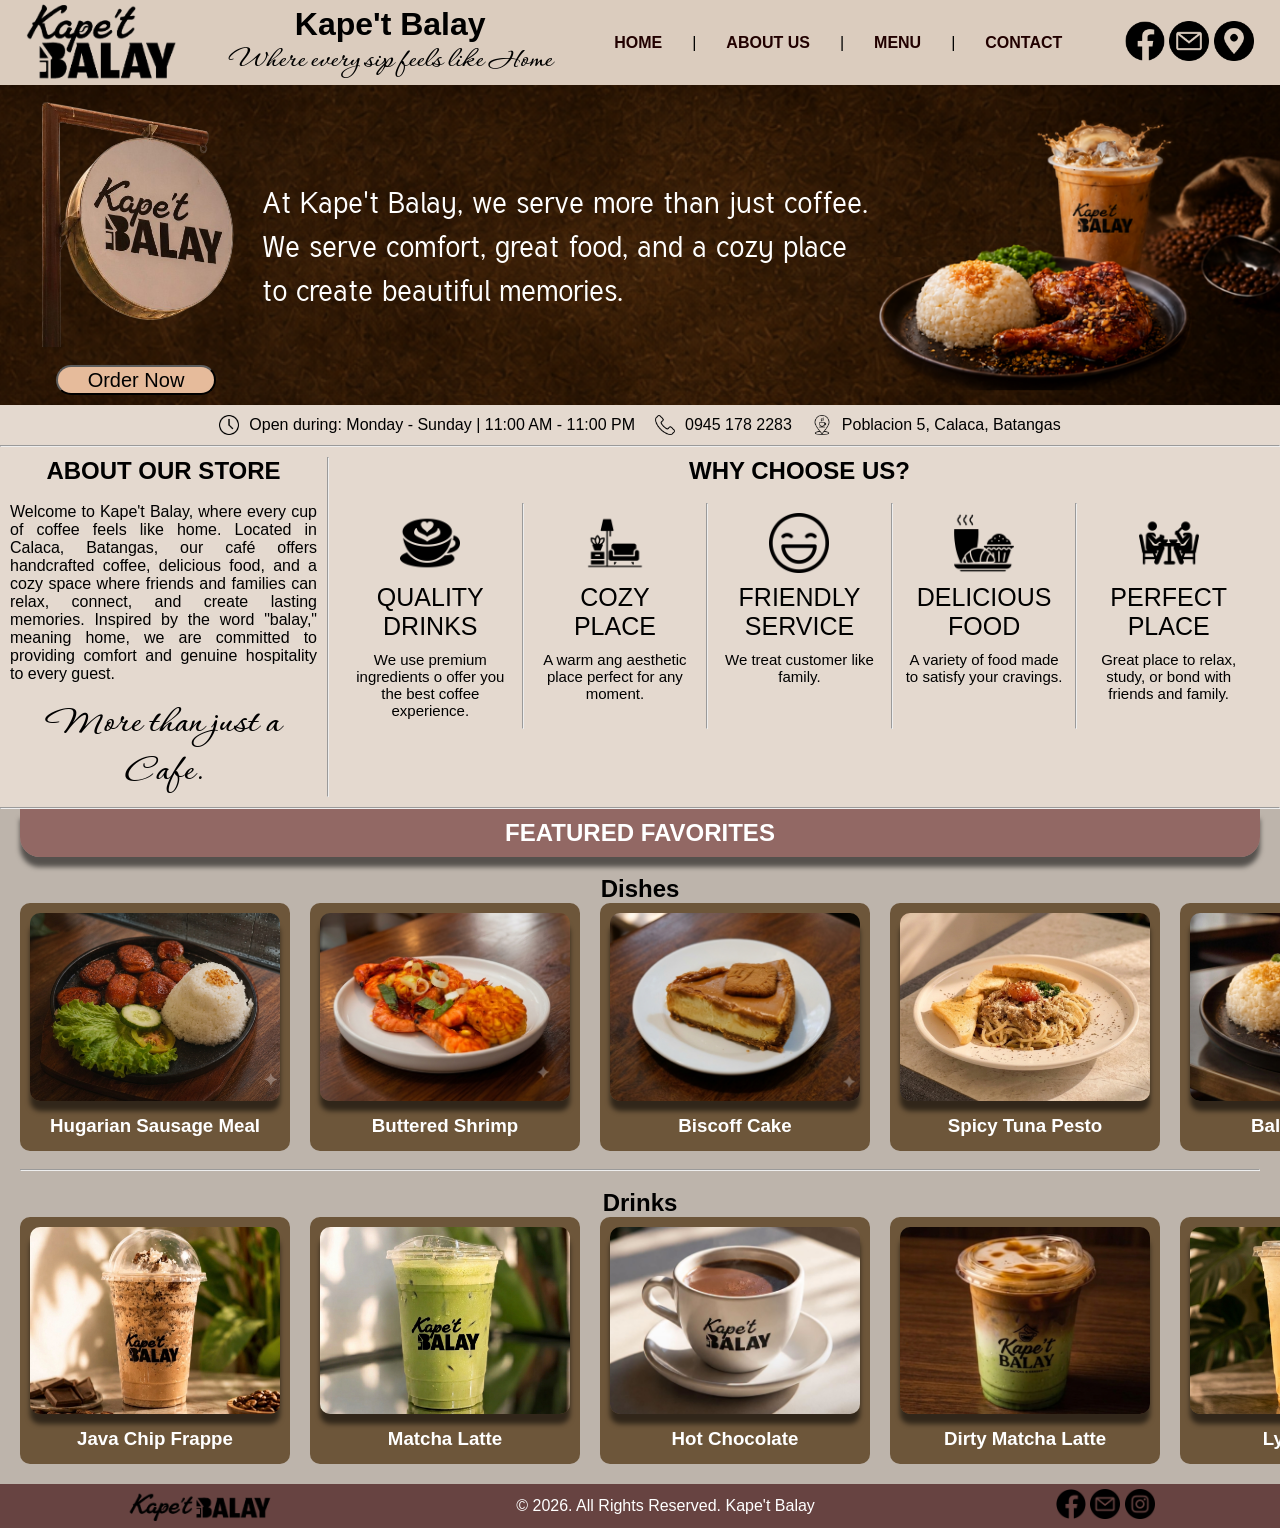
==== index.html @ e3f9ed90 "First commit" ====
<!DOCTYPE html>
<html>
    <body style="background-color: rgba(219, 204, 190, 0.729);">
        <head>
            <title>Kape't Balay</title>
            <link rel="stylesheet" href="/STYLES/index.css">

            <link rel="preconnect" href="https://fonts.googleapis.com">
            <link rel="preconnect" href="https://fonts.gstatic.com" crossorigin>
            
            <!-- FONT NG NASA DISPLAY AT FEATURED FAVORITES-->
            <link href="https://fonts.googleapis.com/css2?family=Tuffy:ital,wght@0,400;0,700;1,400;1,700&display=swap" rel="stylesheet">
            
            <!-- FONT NG NASA ABOUT STORE, YUNG More than just a Cafe-->
            <link href="https://fonts.googleapis.com/css2?family=Corinthia:wght@400;700&family=Tuffy:ital,wght@0,400;0,700;1,400;1,700&display=swap" rel="stylesheet">
        </head>

        <header style="background-color: rgb(219, 204, 190);">
            
            <!---------------- LOGO -------------------->
            <div>
                <img class="logo" src="/IMAGES/logo.png" alt="K'tB Logo">
            </div>

            <div class="header">
                <h1>Kape't Balay</h1>
                <h2>Where every sip feels like Home</h2>
            </div>

            <!-------------- NAV LINKS ----------------->
            <div class="navigation">
                <nav class="header-nav">
                    <ul>
                        <li><a href="index.html">HOME</a></li>|
                        <li><a href="/VIEWS/about-us.html">ABOUT US</a></li>|
                        <li><a href="/VIEWS/menu.html">MENU</a></li>|
                        <li><a href="/VIEWS/contact.html">CONTACT</a></li>
                    </ul>
                </nav>
            </div>

            <!------------- SOCIAL MEDIA -------------->
            <div class="soc-med">
                <a href="https://www.facebook.com/p/Kapet-Balay-61573647875696/">   <img class="socials" src="/IMAGES/facebook.png" alt="Facebook"></a>
                <a href="info.kapetbalay@gmail.com">   <img class="socials" src="/IMAGES/email.png" alt="Email"></a>
                <a href="https://maps.apple.com/place?place-id=I312506E326571545&address=Barangay+1%2C+Calaca%2C+4212+Batangas%2C+Philippines&coordinate=13.937422%2C120.808286&name=Kape%27t+Balay&_provider=9902">   <img class="socials" src="/IMAGES/gps.png" alt="Location"></a>
            </div>
        </header>

        <main>
            <section class="row-1">
                <div>
                    <img class="ktb" src="/IMAGES/ktb-pic.png" alt="ktb pic"><br>
                    <button>Order Now</a></button>
                </div>    

                <p>At Kape't Balay, we serve more than just coffee. <br> We serve comfort, great food, and a cozy place <br> to create beautiful memories.</p>

            </section>

            <section class="row-2"> 
                <!---------- STORE INFO ---------->
                    <div class="store-hours-container"> 
                        <div class="store-info">
                            <img class="contact-logo" src="/IMAGES/clock.png">
                            <p>Open during: Monday - Sunday | 11:00 AM - 11:00 PM</p>
                        </div>

                        <div class="store-info">
                            <img class="contact-logo" src="/IMAGES/telephone.png">
                            <p>0945 178 2283 </p>
                        </div>

                        <div class="store-info">
                            <img class="contact-logo" src="/IMAGES/coffee.png">
                            <p>Poblacion 5, Calaca, Batangas</p>
                        </div>
                    </div><hr>

               <div class="below-store-hours">
                    <!---------- ABOUT US ---------->
                    <section class="col-1">
                        <!---------- ABOUT STORE ---------->
                        <div class="about-store">
                            <h2>ABOUT OUR STORE</h2>
                            <br>
                            <p>Welcome to Kape't Balay, where every cup of coffee feels like home. Located in Calaca, Batangas, our café offers handcrafted coffee, delicious food, and a cozy space where friends and families can relax, connect, and create lasting memories. Inspired by the word "balay," meaning home, we are committed to providing comfort and genuine hospitality to every guest.</p>
                            <br>
                            <h3>More than just a Cafe.</h3>
                        </div>
                    </section><hr>

                    <!---------- WHY CHOOSE US ---------->
                    <section class="col-2">
                            <h2>WHY CHOOSE US?</h2><br>
                            <div>
                                <ul class="why-us-ul">
                                    <li><img class="why-us-pic" src="/IMAGES/latte-art.png" alt="kape"> QUALITY <br> DRINKS <p>We use premium ingredients o offer you the best coffee experience.</p></li><hr>

                                    <li><img class="why-us-pic" src="/IMAGES/living.png" alt="kape"> COZY <br> PLACE        <p> A warm ang aesthetic place perfect for any moment.</p></li><hr>

                                    <li><img class="why-us-pic"src="/IMAGES/happy.png" alt="kape"> FRIENDLY <br> SERVICE    <p> We treat customer like family.</p></li><hr>

                                    <li><img class="why-us-pic"src="/IMAGES/breakfast.png" alt="kape"> DELICIOUS <br>FOOD  <p>A variety of food made to satisfy your cravings.</p></li><hr>

                                    <li><img class="why-us-pic"src="/IMAGES/restaurant.png" alt="kape"> PERFECT <br> PLACE  <p> Great place to relax, study, or bond with friends and family.</p></li>
                                </ul>
                            </div>
                    </section><br>
               </div>       
            </section><hr>

            <section class="row-3-main">
                <h1>FEATURED FAVORITES</h1><br>
                    <div class="food-lists">
                        <h2>Dishes</h2>
                        <ul>
                            <li class="cards">
                                <img class="products" src="/IMAGES/food1.png" alt="kape">
                                <h3>Hugarian Sausage Meal</h3>
                                
                            </li>

                            <li class="cards">
                                <img class="products" src="/IMAGES/food2.png" alt="kape">
                                <h3>Buttered Shrimp</h3> 
                                
                            </li>

                            <li class="cards">
                                <img class="products" src="/IMAGES/food3.png" alt="kape">
                                <h3>Biscoff Cake </h3>
                                
                            </li>

                            <li class="cards">
                                <img class="products" src="/IMAGES/food4.png" alt="kape">
                                <h3>Spicy Tuna Pesto </h3>
                                
                            </li>

                            <li class="cards">
                                <img class="products" src="/IMAGES/food5.png" alt="kape">
                                <h3>Balay Chicken</h3> 
                                
                            </li>
                        </ul>
                    </div><br><hr><br>

                    <div class="food-lists">
                        <h2>Drinks</h2>
                        <ul>
                            <li class="cards">
                                <img class="products2" src="/IMAGES/drinks1.png" alt="kape">
                                <h3>Java Chip Frappe </h3>
                                
                            </li>

                            <li class="cards">
                                <img class="products2" src="/IMAGES/drinks2.png" alt="kape">
                                <h3>Matcha Latte </h3>
                                
                            </li>

                            <li class="cards">
                                <img class="products2" src="/IMAGES/drinks3.jpg" alt="kape">
                                <h3>Hot Chocolate</h3> 
                                
                            </li>

                            <li class="cards">
                                <img class="products2" src="/IMAGES/drinks4.png" alt="kape">
                                <h3>Dirty Matcha Latte</h3> 
                            </li>

                            <li class="cards">        
                                <img class="products2" src="/IMAGES/drinks5.png" alt="kape">
                                <h3>Lychee Fizz</h3>
                                
                            </li>
                        </ul>
                    </div>
                </div>
            </section>
        </main>

        <footer>
            <img class="footer-logo" src="/IMAGES/footer-logo.png" alt="FOOTER LOGO"> 
            <p>&copy; 2026. All Rights Reserved. Kape't Balay </p>

            <div>
                <a href="https://www.facebook.com/p/Kapet-Balay-61573647875696/">   <img class="footer-socials" src="/IMAGES/facebook.png" alt="Facebook"></a>
                <a href="info.kapetbalay@gmail.com">   <img class="footer-socials" src="/IMAGES/email.png" alt="Email"></a>
                <a href="https://www.instagram.com/kapetbalayofficial/">   <img class="footer-socials" src="/IMAGES/instagram.png" alt="Location"></a>
            </div>
        </footer>
    </body>
</html>
---- STYLES/index.css ----
* {
    margin: 0;
    padding: 0;

    font-family: Arial, Helvetica, sans-serif;

    h1, h2 {
        text-align: center;
    }
}

*::-webkit-scrollbar {
    display: none;
}


/*------------ IMAGES -------------*/
.logo {
    width: 150px;
}

.socials {
    width: 40px;
}

.contact-logo {
    width: 20px;
    height: 20px;
}

.why-us-pic {
    width: 60px;
    align-self: center;
}

.ktb {
    width: 100%;
}

.products {
    width: 250px;
    border-radius: 10px;
}
.products2 {
    width: 250px;
    border-radius: 10px;
}

.footer-logo {
    width: 150px;
}

.footer-socials {
    width: 30px;
    height: 30px;
}
/*-------------------------------------------------*/


/*------------------ HEADER --------------------*/
header {
    display: flex;

    align-items: center;
    justify-content: space-around;

    top: 0;
    position: sticky;
    z-index: 1000;

    h2 {
        font-family: "Corinthia", cursive;
        font-size: 30px;
    }
}

.header-nav li > a {
    text-decoration: none;

    color: black;

    align-items: center;
}

.header-nav ul {
    display: flex;

    align-items: center;

    gap: 30px;

    padding: 10px;

    li {
        list-style: none;
        
        a {
             color: rgb(33, 0, 0);
             font-weight: bold;
        }
    }
}



/*------------------ ROW 1 --------------------*/
.row-1 {
    background-image: url(/IMAGES/background.png);
    background-repeat: no-repeat;
    background-size: cover;
    background-position: center;

    color: white;

    display: flex;
    justify-content: flex-start;
    align-items: center;
    
    padding: 10px;
}

.row-1 div{
    flex: 1;

    display: flex;
    flex-direction: column;
    align-items: center;
}
.row-1 p{
    flex: 4;

    font-size: 30px;

    font-family: "Tuffy", sans-serif;
}

button {
    background-color: rgb(230, 187, 155);

    padding-right: 30px;
    padding-left: 30px;

    border-radius: 20px;
    border-style: 2px solid;
    border-color: rgb(8, 8, 8);

    font-family: Arial, Helvetica, sans-serif;
    font-size: 20px;

    height: 30px;
}
button:hover {
    background-color: rgb(255, 3, 3);
    color: rgb(247, 245, 245);
}

/*------------------ ROW 2 --------------------*/
.below-store-hours {
    display: flex;
    flex-direction: row;

    gap: 10px;

    padding: 10px;

    justify-content: center;
}

.col-1 {
    flex: 1;
}


/* ABOUT STORE*/
.about-store {
    display: flex;
    flex-direction: column;
}

.about-store p {
    text-align: justify;
}

.about-store h3 {
    font-family: "Corinthia", cursive;
    text-align: center;
    font-size: 40px;
}


/* STORE HOURS*/
.store-hours-container {
    display: flex;
    flex-direction: row;
    
    justify-content: center ;
    padding: 10px;
    gap: 20px;
    
}

.store-info {
    display: flex;
    gap: 10px;

    align-items: center;
}


/* WHY CHOOSE US*/
.col-2 {
    flex: 3;
}

.why-us-ul {
    display: flex;

    li {
        flex: 1;
        list-style: NONE;

        text-align: center;

        display: flex;
        flex-direction: column;

        gap: 10px;

        padding: 10px;

        font-family:'Segoe UI', Tahoma, Geneva, Verdana, sans-serif;
    }
}

.why-us-ul > li {
    font-size: 25px;
}

.why-us-ul p {
    font-size: 15px;
}

/*------------------ ROW 3 --------------------*/
.row-3-main {
    padding: 0 20px 20px 20px;

    justify-content: center;

    background-color: rgba(0, 0, 0, 0.171);

    h1 {
        padding: 10px;
        font-family: Arial, Helvetica, sans-serif;

        color: white;
        background-color: rgba(117, 53, 53, 0.594);

        border-radius: 0 0 20px 20px;

        box-shadow: 0px 10px 5px 0px rgba(0, 0, 0, 0.55);
    }
}

.food-lists ul {
    display: flex;
    justify-content: space-around;
    gap: 20px;
    
    .cards {
        flex: 1;

        line-height: 30px;

        list-style: none;

        align-content: flex-end;
        justify-content: center;

        text-align: center;

        background-color: rgba(70, 41, 3, 0.671);
        border-radius: 10px;
        color: white;

        padding: 10px;
    }
}

.products, .products2 {
    box-shadow: 0px 10px 5px 0px rgba(0, 0, 0, 0.55);
}

/*------------- FOOTER ---------------*/
footer {
    display: flex;
    justify-content: space-around;
    align-items: center;

    padding: 5px;

    background-color: rgba(66, 23, 23, 0.767);
    color: white;
}
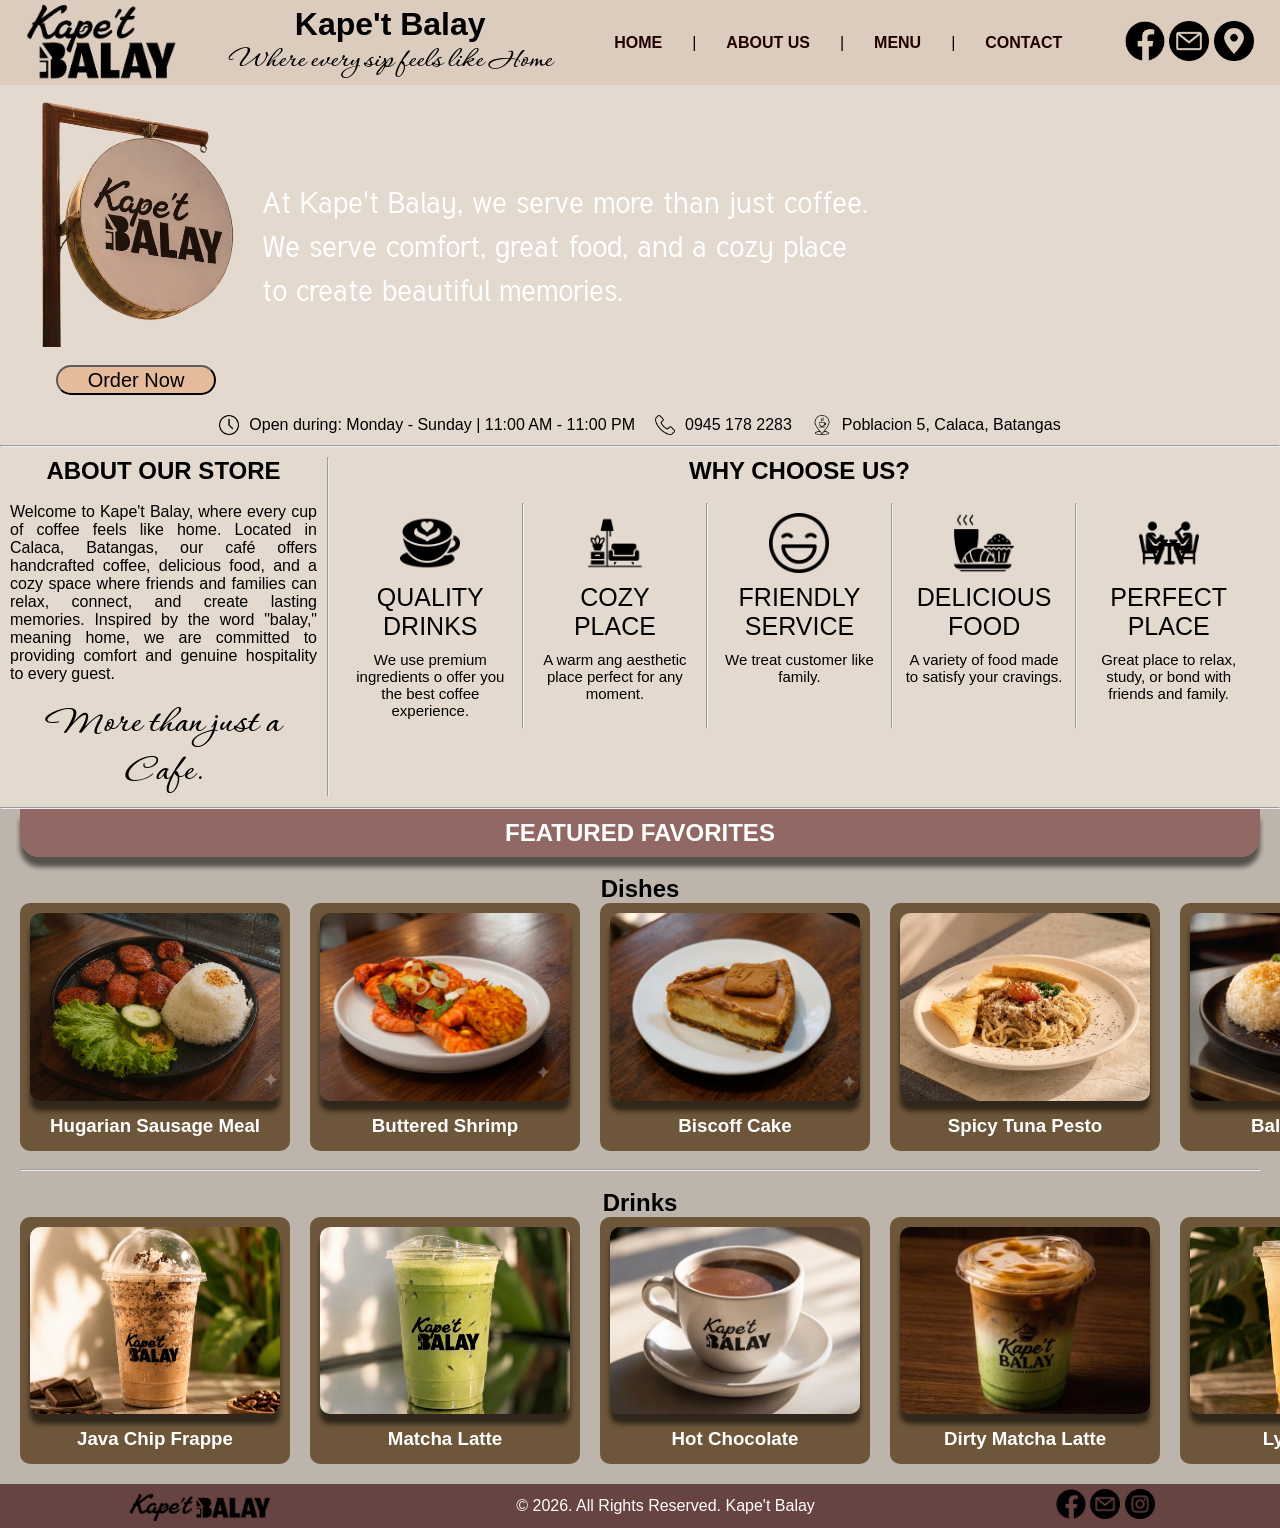
==== commit 53341080: "Another push kung working na" ====
--- a/index.html
+++ b/index.html
@@ -3,7 +3,7 @@
     <body style="background-color: rgba(219, 204, 190, 0.729);">
         <head>
             <title>Kape't Balay</title>
-            <link rel="stylesheet" href="/STYLES/index.css">
+            <link rel="stylesheet" href="STYLES/index.css">
 
             <link rel="preconnect" href="https://fonts.googleapis.com">
             <link rel="preconnect" href="https://fonts.gstatic.com" crossorigin>
@@ -19,7 +19,7 @@
             
             <!---------------- LOGO -------------------->
             <div>
-                <img class="logo" src="/IMAGES/logo.png" alt="K'tB Logo">
+                <img class="logo" src="IMAGES/logo.png" alt="K'tB Logo">
             </div>
 
             <div class="header">
@@ -31,26 +31,26 @@
             <div class="navigation">
                 <nav class="header-nav">
                     <ul>
-                        <li><a href="index.html">HOME</a></li>|
-                        <li><a href="/VIEWS/about-us.html">ABOUT US</a></li>|
-                        <li><a href="/VIEWS/menu.html">MENU</a></li>|
-                        <li><a href="/VIEWS/contact.html">CONTACT</a></li>
+                        <li><a href="./index.html">HOME</a></li>|
+                        <li><a href="VIEWS/about-us.html">ABOUT US</a></li>|
+                        <li><a href="VIEWS/menu.html">MENU</a></li>|
+                        <li><a href="VIEWS/contact.html">CONTACT</a></li>
                     </ul>
                 </nav>
             </div>
 
             <!------------- SOCIAL MEDIA -------------->
             <div class="soc-med">
-                <a href="https://www.facebook.com/p/Kapet-Balay-61573647875696/">   <img class="socials" src="/IMAGES/facebook.png" alt="Facebook"></a>
-                <a href="info.kapetbalay@gmail.com">   <img class="socials" src="/IMAGES/email.png" alt="Email"></a>
-                <a href="https://maps.apple.com/place?place-id=I312506E326571545&address=Barangay+1%2C+Calaca%2C+4212+Batangas%2C+Philippines&coordinate=13.937422%2C120.808286&name=Kape%27t+Balay&_provider=9902">   <img class="socials" src="/IMAGES/gps.png" alt="Location"></a>
+                <a href="https://www.facebook.com/p/Kapet-Balay-61573647875696/">   <img class="socials" src="IMAGES/facebook.png" alt="Facebook"></a>
+                <a href="info.kapetbalay@gmail.com">   <img class="socials" src="IMAGES/email.png" alt="Email"></a>
+                <a href="https://maps.apple.com/place?place-id=I312506E326571545&address=Barangay+1%2C+Calaca%2C+4212+Batangas%2C+Philippines&coordinate=13.937422%2C120.808286&name=Kape%27t+Balay&_provider=9902">   <img class="socials" src="IMAGES/gps.png" alt="Location"></a>
             </div>
         </header>
 
         <main>
             <section class="row-1">
                 <div>
-                    <img class="ktb" src="/IMAGES/ktb-pic.png" alt="ktb pic"><br>
+                    <img class="ktb" src="IMAGES/ktb-pic.png" alt="ktb pic"><br>
                     <button>Order Now</a></button>
                 </div>    
 
@@ -62,17 +62,17 @@
                 <!---------- STORE INFO ---------->
                     <div class="store-hours-container"> 
                         <div class="store-info">
-                            <img class="contact-logo" src="/IMAGES/clock.png">
+                            <img class="contact-logo" src="IMAGES/clock.png">
                             <p>Open during: Monday - Sunday | 11:00 AM - 11:00 PM</p>
                         </div>
 
                         <div class="store-info">
-                            <img class="contact-logo" src="/IMAGES/telephone.png">
+                            <img class="contact-logo" src="IMAGES/telephone.png">
                             <p>0945 178 2283 </p>
                         </div>
 
                         <div class="store-info">
-                            <img class="contact-logo" src="/IMAGES/coffee.png">
+                            <img class="contact-logo" src="IMAGES/coffee.png">
                             <p>Poblacion 5, Calaca, Batangas</p>
                         </div>
                     </div><hr>
@@ -95,15 +95,15 @@
                             <h2>WHY CHOOSE US?</h2><br>
                             <div>
                                 <ul class="why-us-ul">
-                                    <li><img class="why-us-pic" src="/IMAGES/latte-art.png" alt="kape"> QUALITY <br> DRINKS <p>We use premium ingredients o offer you the best coffee experience.</p></li><hr>
+                                    <li><img class="why-us-pic" src="IMAGES/latte-art.png" alt="kape"> QUALITY <br> DRINKS <p>We use premium ingredients o offer you the best coffee experience.</p></li><hr>
 
-                                    <li><img class="why-us-pic" src="/IMAGES/living.png" alt="kape"> COZY <br> PLACE        <p> A warm ang aesthetic place perfect for any moment.</p></li><hr>
+                                    <li><img class="why-us-pic" src="IMAGES/living.png" alt="kape"> COZY <br> PLACE        <p> A warm ang aesthetic place perfect for any moment.</p></li><hr>
 
-                                    <li><img class="why-us-pic"src="/IMAGES/happy.png" alt="kape"> FRIENDLY <br> SERVICE    <p> We treat customer like family.</p></li><hr>
+                                    <li><img class="why-us-pic"src="IMAGES/happy.png" alt="kape"> FRIENDLY <br> SERVICE    <p> We treat customer like family.</p></li><hr>
 
-                                    <li><img class="why-us-pic"src="/IMAGES/breakfast.png" alt="kape"> DELICIOUS <br>FOOD  <p>A variety of food made to satisfy your cravings.</p></li><hr>
+                                    <li><img class="why-us-pic"src="IMAGES/breakfast.png" alt="kape"> DELICIOUS <br>FOOD  <p>A variety of food made to satisfy your cravings.</p></li><hr>
 
-                                    <li><img class="why-us-pic"src="/IMAGES/restaurant.png" alt="kape"> PERFECT <br> PLACE  <p> Great place to relax, study, or bond with friends and family.</p></li>
+                                    <li><img class="why-us-pic"src="IMAGES/restaurant.png" alt="kape"> PERFECT <br> PLACE  <p> Great place to relax, study, or bond with friends and family.</p></li>
                                 </ul>
                             </div>
                     </section><br>
@@ -116,31 +116,31 @@
                         <h2>Dishes</h2>
                         <ul>
                             <li class="cards">
-                                <img class="products" src="/IMAGES/food1.png" alt="kape">
+                                <img class="products" src="IMAGES/food1.png" alt="kape">
                                 <h3>Hugarian Sausage Meal</h3>
                                 
                             </li>
 
                             <li class="cards">
-                                <img class="products" src="/IMAGES/food2.png" alt="kape">
+                                <img class="products" src="IMAGES/food2.png" alt="kape">
                                 <h3>Buttered Shrimp</h3> 
                                 
                             </li>
 
                             <li class="cards">
-                                <img class="products" src="/IMAGES/food3.png" alt="kape">
+                                <img class="products" src="IMAGES/food3.png" alt="kape">
                                 <h3>Biscoff Cake </h3>
                                 
                             </li>
 
                             <li class="cards">
-                                <img class="products" src="/IMAGES/food4.png" alt="kape">
+                                <img class="products" src="IMAGES/food4.png" alt="kape">
                                 <h3>Spicy Tuna Pesto </h3>
                                 
                             </li>
 
                             <li class="cards">
-                                <img class="products" src="/IMAGES/food5.png" alt="kape">
+                                <img class="products" src="IMAGES/food5.png" alt="kape">
                                 <h3>Balay Chicken</h3> 
                                 
                             </li>
@@ -151,30 +151,30 @@
                         <h2>Drinks</h2>
                         <ul>
                             <li class="cards">
-                                <img class="products2" src="/IMAGES/drinks1.png" alt="kape">
+                                <img class="products2" src="IMAGES/drinks1.png" alt="kape">
                                 <h3>Java Chip Frappe </h3>
                                 
                             </li>
 
                             <li class="cards">
-                                <img class="products2" src="/IMAGES/drinks2.png" alt="kape">
+                                <img class="products2" src="IMAGES/drinks2.png" alt="kape">
                                 <h3>Matcha Latte </h3>
                                 
                             </li>
 
                             <li class="cards">
-                                <img class="products2" src="/IMAGES/drinks3.jpg" alt="kape">
+                                <img class="products2" src="IMAGES/drinks3.jpg" alt="kape">
                                 <h3>Hot Chocolate</h3> 
                                 
                             </li>
 
                             <li class="cards">
-                                <img class="products2" src="/IMAGES/drinks4.png" alt="kape">
+                                <img class="products2" src="IMAGES/drinks4.png" alt="kape">
                                 <h3>Dirty Matcha Latte</h3> 
                             </li>
 
                             <li class="cards">        
-                                <img class="products2" src="/IMAGES/drinks5.png" alt="kape">
+                                <img class="products2" src="IMAGES/drinks5.png" alt="kape">
                                 <h3>Lychee Fizz</h3>
                                 
                             </li>
@@ -185,13 +185,13 @@
         </main>
 
         <footer>
-            <img class="footer-logo" src="/IMAGES/footer-logo.png" alt="FOOTER LOGO"> 
+            <img class="footer-logo" src="IMAGES/footer-logo.png" alt="FOOTER LOGO"> 
             <p>&copy; 2026. All Rights Reserved. Kape't Balay </p>
 
             <div>
-                <a href="https://www.facebook.com/p/Kapet-Balay-61573647875696/">   <img class="footer-socials" src="/IMAGES/facebook.png" alt="Facebook"></a>
-                <a href="info.kapetbalay@gmail.com">   <img class="footer-socials" src="/IMAGES/email.png" alt="Email"></a>
-                <a href="https://www.instagram.com/kapetbalayofficial/">   <img class="footer-socials" src="/IMAGES/instagram.png" alt="Location"></a>
+                <a href="https://www.facebook.com/p/Kapet-Balay-61573647875696/">   <img class="footer-socials" src="IMAGES/facebook.png" alt="Facebook"></a>
+                <a href="info.kapetbalay@gmail.com">   <img class="footer-socials" src="IMAGES/email.png" alt="Email"></a>
+                <a href="https://www.instagram.com/kapetbalayofficial/">   <img class="footer-socials" src="IMAGES/instagram.png" alt="Location"></a>
             </div>
         </footer>
     </body>
--- a/STYLES/index.css
+++ b/STYLES/index.css
@@ -105,7 +105,7 @@
 
 /*------------------ ROW 1 --------------------*/
 .row-1 {
-    background-image: url(/IMAGES/background.png);
+    background-image: url(IMAGES/background.png);
     background-repeat: no-repeat;
     background-size: cover;
     background-position: center;
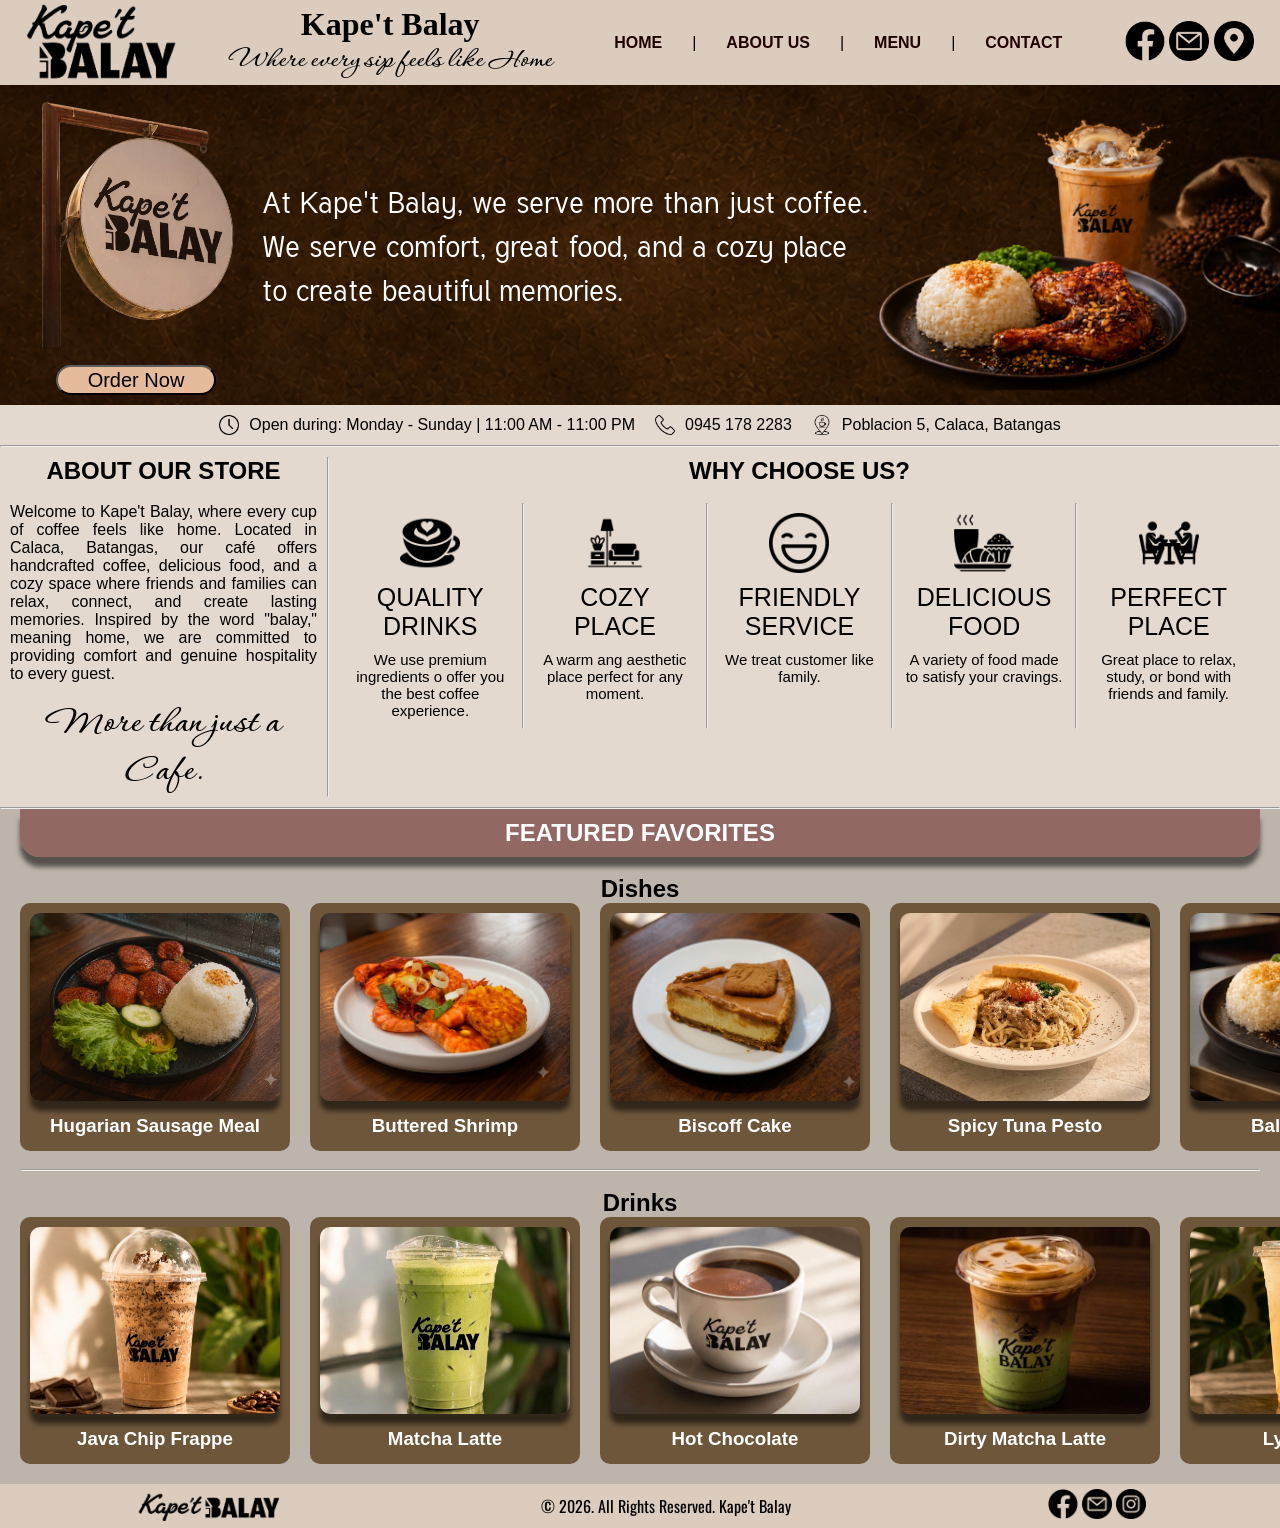
==== commit ca03e874: "naglagay ng pics sa menu, inayos yuung font ng footer" ====
--- a/index.html
+++ b/index.html
@@ -13,6 +13,8 @@
             
             <!-- FONT NG NASA ABOUT STORE, YUNG More than just a Cafe-->
             <link href="https://fonts.googleapis.com/css2?family=Corinthia:wght@400;700&family=Tuffy:ital,wght@0,400;0,700;1,400;1,700&display=swap" rel="stylesheet">
+        
+            <link href="https://fonts.googleapis.com/css2?family=Oswald:wght@200..700&display=swap" rel="stylesheet">
         </head>
 
         <header style="background-color: rgb(219, 204, 190);">
--- a/STYLES/index.css
+++ b/STYLES/index.css
@@ -71,6 +71,11 @@
     h2 {
         font-family: "Corinthia", cursive;
         font-size: 30px;
+    }
+
+    h1 {
+        text-align: center;
+        font-family: 'Times New Roman', Times, serif;
     }
 }
 
@@ -101,11 +106,9 @@
     }
 }
 
-
-
 /*------------------ ROW 1 --------------------*/
 .row-1 {
-    background-image: url(IMAGES/background.png);
+    background-image: url(../IMAGES/background.png);
     background-repeat: no-repeat;
     background-size: cover;
     background-position: center;
@@ -298,6 +301,10 @@
 
     padding: 5px;
 
-    background-color: rgba(66, 23, 23, 0.767);
-    color: white;
+    background-color: rgb(219, 204, 190);
+    color: black;
+}
+
+footer > p {
+    font-family: "Oswald", sans-serif;
 }
